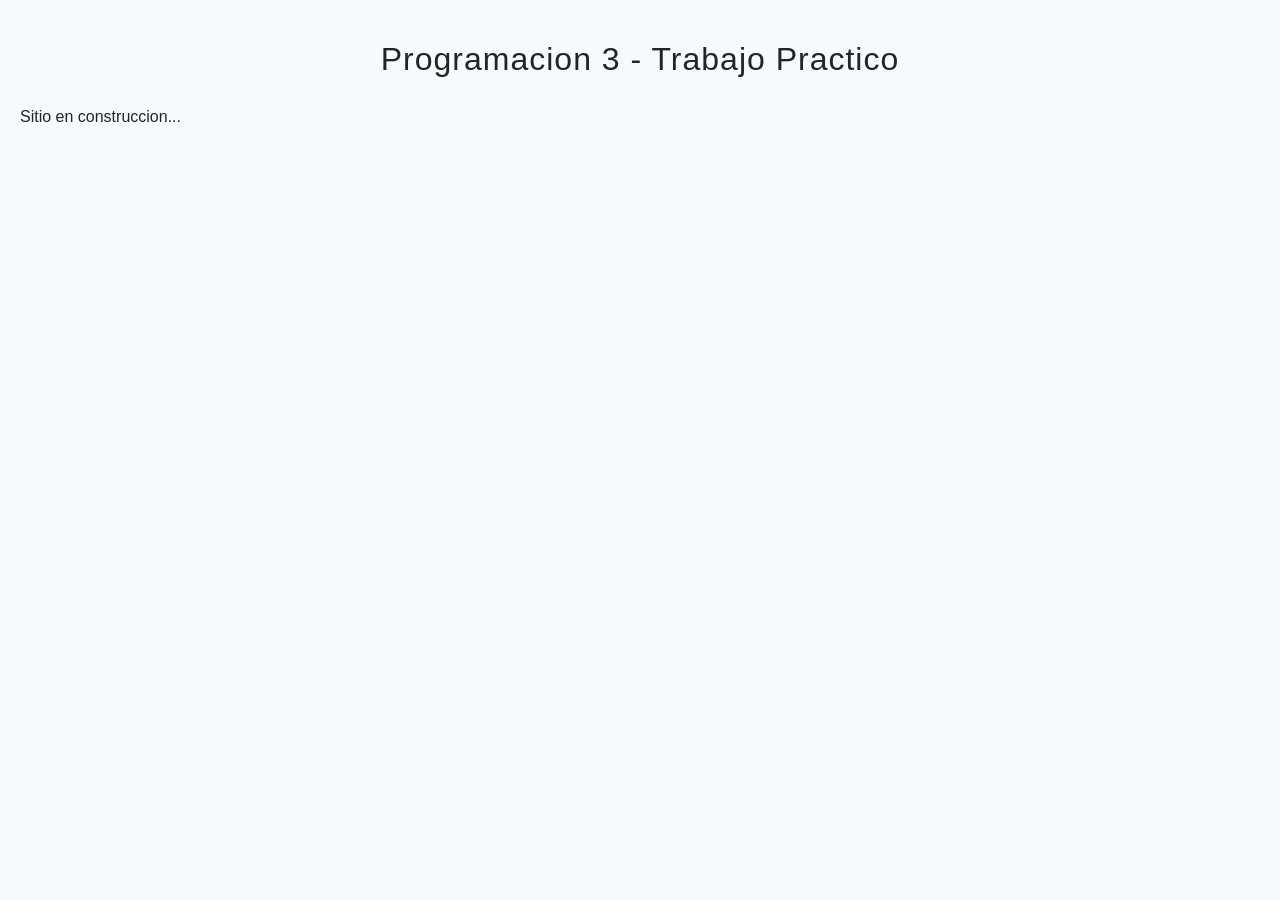
==== index.html @ 7719d524 "inicializar estructura basica del proyecto y estilos iniciales" ====
﻿<!DOCTYPE html>
<html lang="es">
<head>
    <meta charset="UTF-8">
    <meta name="viewport" content="width=device-width, initial-scale=1.0">
    <title>Programacion 3 - Trabajo Practico</title>
    <link rel="stylesheet" href="styles.css">
</head>
<body>
    <header>
        <h1>Programacion 3 - Trabajo Practico</h1>
    </header>
    <main>
        <p>Sitio en construccion...</p>
    </main>
</body>
</html>
---- styles.css ----
﻿body {
    font-family: Arial, sans-serif;
    margin: 0;
    padding: 20px;
    background-color: #f8f9fa;
    color: #212529;
}

header {
    text-align: center;
    margin-bottom: 30px;
}

h1 {
    color: #212529;
    font-weight: 300;
    letter-spacing: 1px;
}
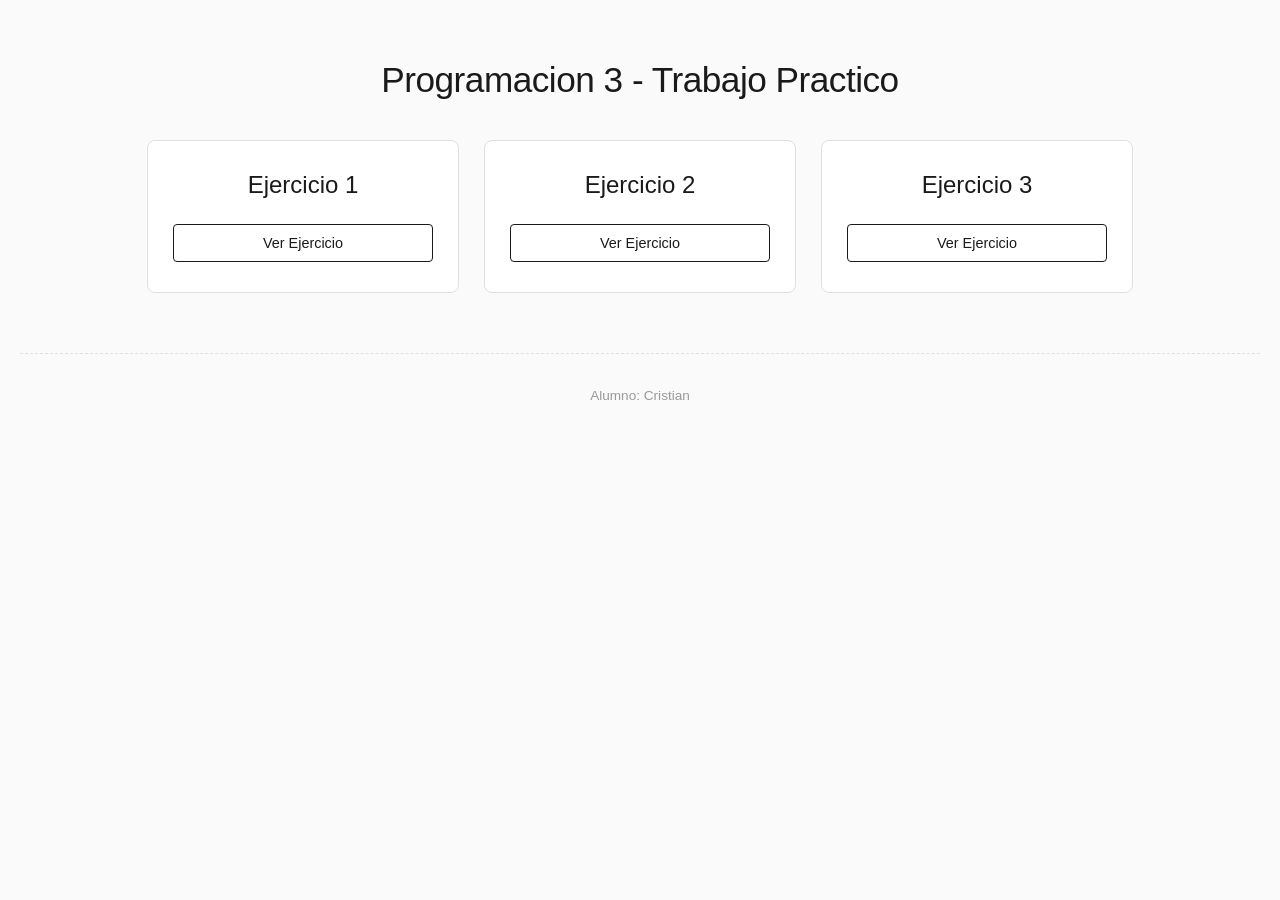
==== commit 02dcc394: "maquetar la pagina principal con diseno minimalista" ====
--- a/index.html
+++ b/index.html
@@ -11,7 +11,23 @@
         <h1>Programacion 3 - Trabajo Practico</h1>
     </header>
     <main>
-        <p>Sitio en construccion...</p>
+        <div class="menu-grid">
+            <div class="tarjeta-menu">
+                <h2>Ejercicio 1</h2>
+                <a href="flexbox.html">Ver Ejercicio</a>
+            </div>
+            <div class="tarjeta-menu">
+                <h2>Ejercicio 2</h2>
+                <a href="personas.html">Ver Ejercicio</a>
+            </div>
+            <div class="tarjeta-menu">
+                <h2>Ejercicio 3</h2>
+                <a href="react.html">Ver Ejercicio</a>
+            </div>
+        </div>
     </main>
+    <footer>
+        <p>Alumno: Cristian</p>
+    </footer>
 </body>
 </html>
--- a/styles.css
+++ b/styles.css
@@ -1,18 +1,115 @@
 ﻿body {
-    font-family: Arial, sans-serif;
+    font-family: 'Segoe UI', Arial, sans-serif;
     margin: 0;
     padding: 20px;
-    background-color: #f8f9fa;
-    color: #212529;
+    background-color: #fafafa;
+    color: #1a1a1a;
 }
 
 header {
     text-align: center;
-    margin-bottom: 30px;
+    margin-top: 40px;
+    margin-bottom: 40px;
 }
 
 h1 {
-    color: #212529;
+    color: #1a1a1a;
+    font-size: 2.2em;
     font-weight: 300;
-    letter-spacing: 1px;
+    letter-spacing: -0.5px;
 }
+
+.menu-grid {
+    display: flex;
+    flex-wrap: wrap;
+    justify-content: center;
+    gap: 25px;
+    margin-top: 20px;
+}
+
+.tarjeta-menu {
+    background-color: white;
+    border: 1px solid #e0e0e0;
+    border-radius: 8px;
+    padding: 30px 25px;
+    width: 260px;
+    text-align: center;
+    display: flex;
+    flex-direction: column;
+    justify-content: space-between;
+    transition: border-color 0.3s, box-shadow 0.3s;
+}
+
+.tarjeta-menu:hover {
+    border-color: #1a1a1a;
+    box-shadow: 0 4px 12px rgba(0,0,0,0.05);
+}
+
+.tarjeta-menu h2 {
+    margin-top: 0;
+    margin-bottom: 25px;
+    font-size: 1.5em;
+    font-weight: 400;
+    color: #1a1a1a;
+}
+
+.tarjeta-menu p {
+    color: #666;
+    font-size: 0.9em;
+    line-height: 1.5;
+    margin-bottom: 25px;
+    flex-grow: 1;
+}
+
+.tarjeta-menu a {
+    text-decoration: none;
+    color: #1a1a1a;
+    background-color: transparent;
+    border: 1px solid #1a1a1a;
+    padding: 10px 15px;
+    border-radius: 4px;
+    display: block;
+    font-size: 0.9em;
+    font-weight: 500;
+    transition: background-color 0.3s, color 0.3s;
+}
+
+.tarjeta-menu a:hover {
+    background-color: #1a1a1a;
+    color: white;
+}
+
+.container {
+    max-width: 1000px;
+    margin: 0 auto;
+    background-color: white;
+    padding: 30px;
+    border-radius: 8px;
+    border: 1px solid #e0e0e0;
+}
+
+.volver {
+    display: inline-block;
+    margin-top: 25px;
+    color: #666;
+    text-decoration: none;
+    font-size: 0.9em;
+    transition: color 0.2s;
+}
+
+.volver:hover {
+    color: #1a1a1a;
+    text-decoration: underline;
+}
+
+footer {
+    text-align: center;
+    margin-top: 60px;
+    padding-top: 20px;
+    border-top: 1px dashed #e0e0e0;
+}
+
+footer p {
+    color: #999;
+    font-size: 0.85em;
+}
